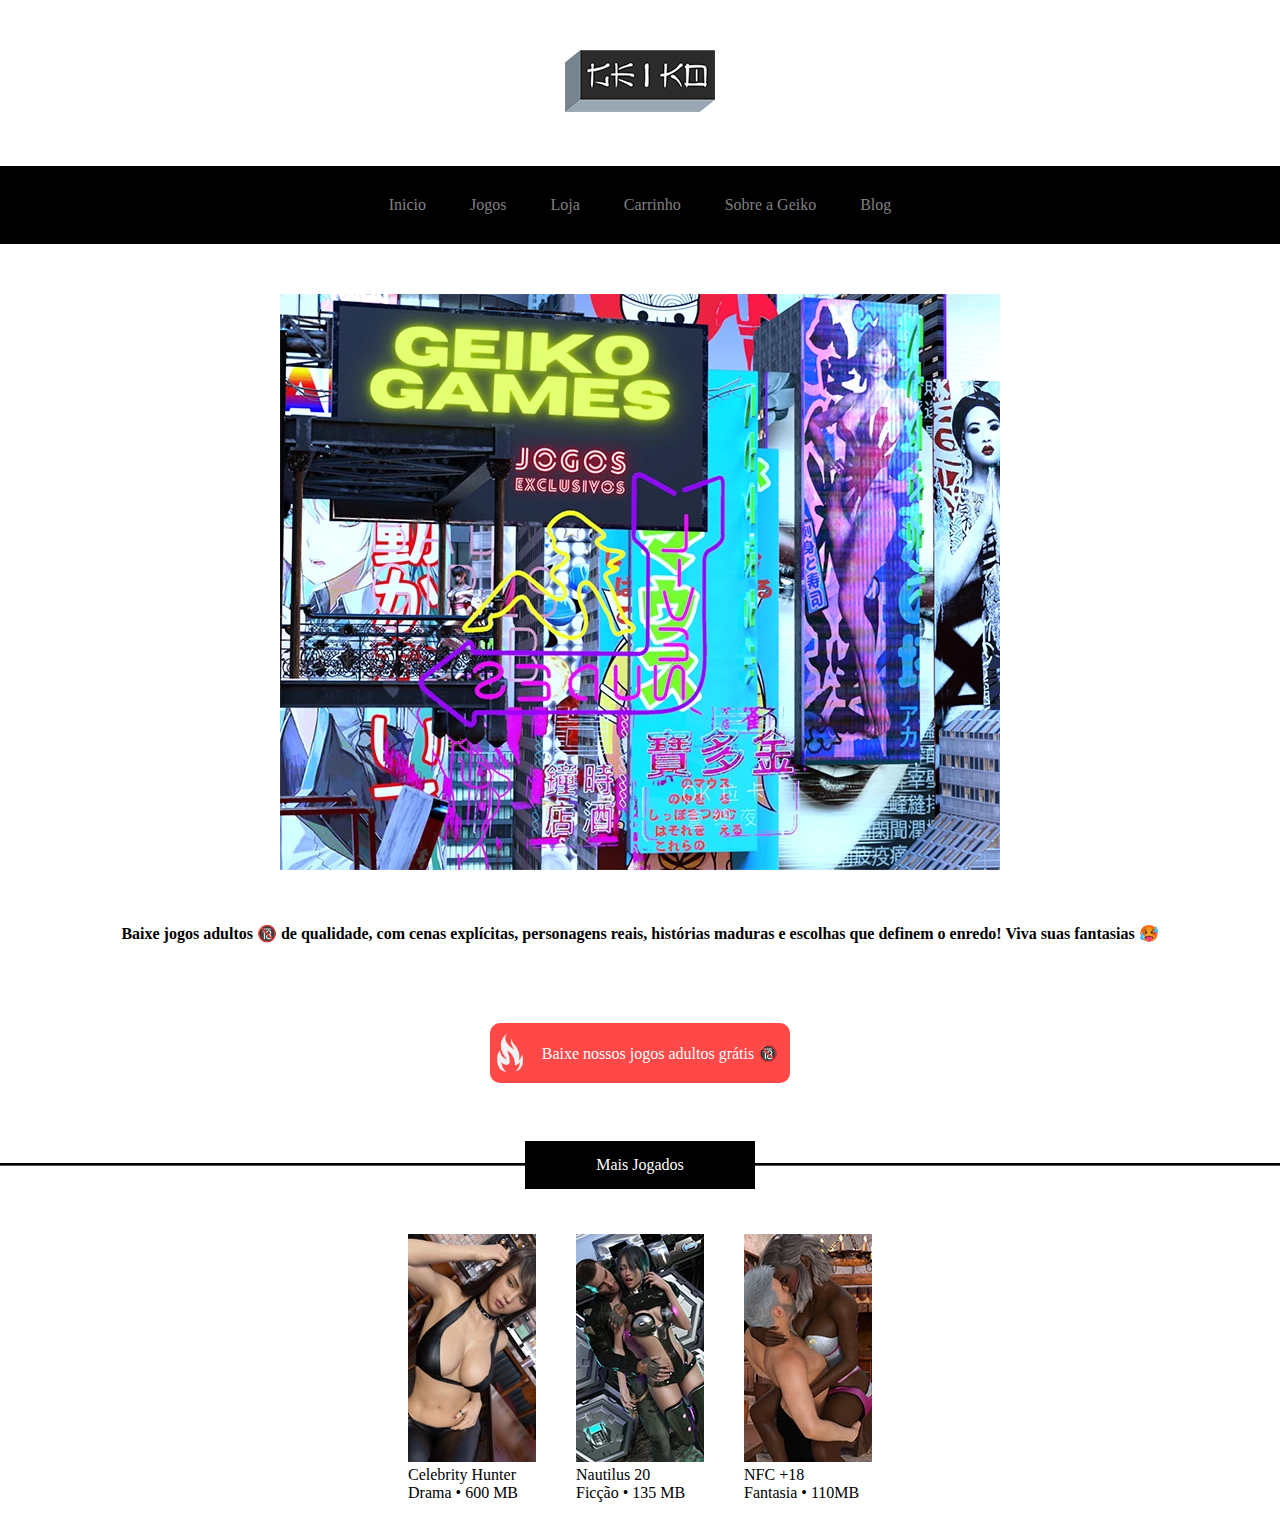
==== index.html @ ace40652 "Add files via upload" ====
<!DOCTYPE html>
<html lang="en">
<head>
    <meta charset="UTF-8">
    <meta name="viewport" content="width=device-width, initial-scale=1.0">
    <title>Document</title>
    <link rel="stylesheet" href="style.css">
</head>
<body>
    <header>
        <div class="logo">
        <img src="images/logo/logo_geiko_150.webp" alt="">
        </div>
        <div class="menu">
            <nav>
                <ul>
                    <li><a href="#">Inicio</a></li>
                    <li><a href="#">Jogos</a></li>
                    <li><a href="#">Loja</a></li>
                    <li><a href="#">Carrinho</a></li>
                    <li><a href="#">Sobre a Geiko</a></li>
                    <li><a href="#">Blog</a></li>
                </ul>
            </nav>
        </div>
        <div class="banner">
        <img src="images/banner/site_banner.webp" alt="">
        </div>
    </header>
    <main>
        <div class="subtitulo">
            <h4>
                Baixe jogos adultos 🔞 de qualidade, com cenas explícitas, personagens reais, histórias maduras e escolhas que definem o enredo! Viva suas fantasias 🥵
            </h4>
        </div>
        <div class="baixarjogos">
            <img src="images/icons/iconfogo.png" alt="">
            <p>
                Baixe nossos jogos adultos grátis 🔞
            </p>
        </div>
        <div class="maisjogados">
            <p>
                Mais Jogados
            </p>
        </div>
        <div class="flexitens">
            <div class="ch">
             <img src="images/maisjogosimages/celebrityhunter1.webp" alt="">
            <p>
                Celebrity Hunter
            </p>
            <p>
                Drama • 600 MB
            </p>
            </div>
            <div class="nt20">
            <img src="images/maisjogosimages/nautilus20.webp" alt="">
            <p>
                Nautilus 20
            </p>
            <p>
                Ficção • 135 MB
            </p>
        </div>
            <div class="nfc">
          <img src="images/maisjogosimages/novafantasiaclick.webp" alt="">
          <p>
            NFC +18
          </p>    
          <p>
            Fantasia • 110MB
          </p>
        </div>
        </div>
    </main>
    <footer></footer>
</body>
</html>
---- style.css ----
*{
    margin: 0px;
    padding: 0px;
    max-width: 100%;
}
.logo{
    margin: 50px;
    text-align: center;
}
.menu{
    background-color: black;
    padding: 30px;
    text-align: center;
}
.menu li{
    display: inline-block;
    margin: 0px 20px;
}
.menu a{
    color: gray;
    text-decoration: none;
}
.banner{
    text-align: center;
    margin: 50px;
}
.subtitulo{
    text-align: center;
}
.baixarjogos{
    background-color: rgba(255, 0, 0, 0.719);
    display: flex;
    width: 300px;
    padding: 10px 0px;
    border-radius: 10px;
    color: white;
    margin: 80px auto;
}
.baixarjogos p{
    margin: auto;
}
.baixarjogos img{
   width: 40px;
}
.maisjogados{
    text-align: center;
    border-style: groove;
    border-color: black;
    border-left: none;
    border-bottom: none;
    border-right: none;
}
.maisjogados p{
    margin: 0px auto;
    padding: 15px;
    position: relative;
    bottom: 25px;
    background-color: black;
    color: white;
    width: 200px;
}
.flexitens{
    display: flex;
    justify-content: center;
}
.ch,.nt20,.nfc{
    margin: 20px;
}
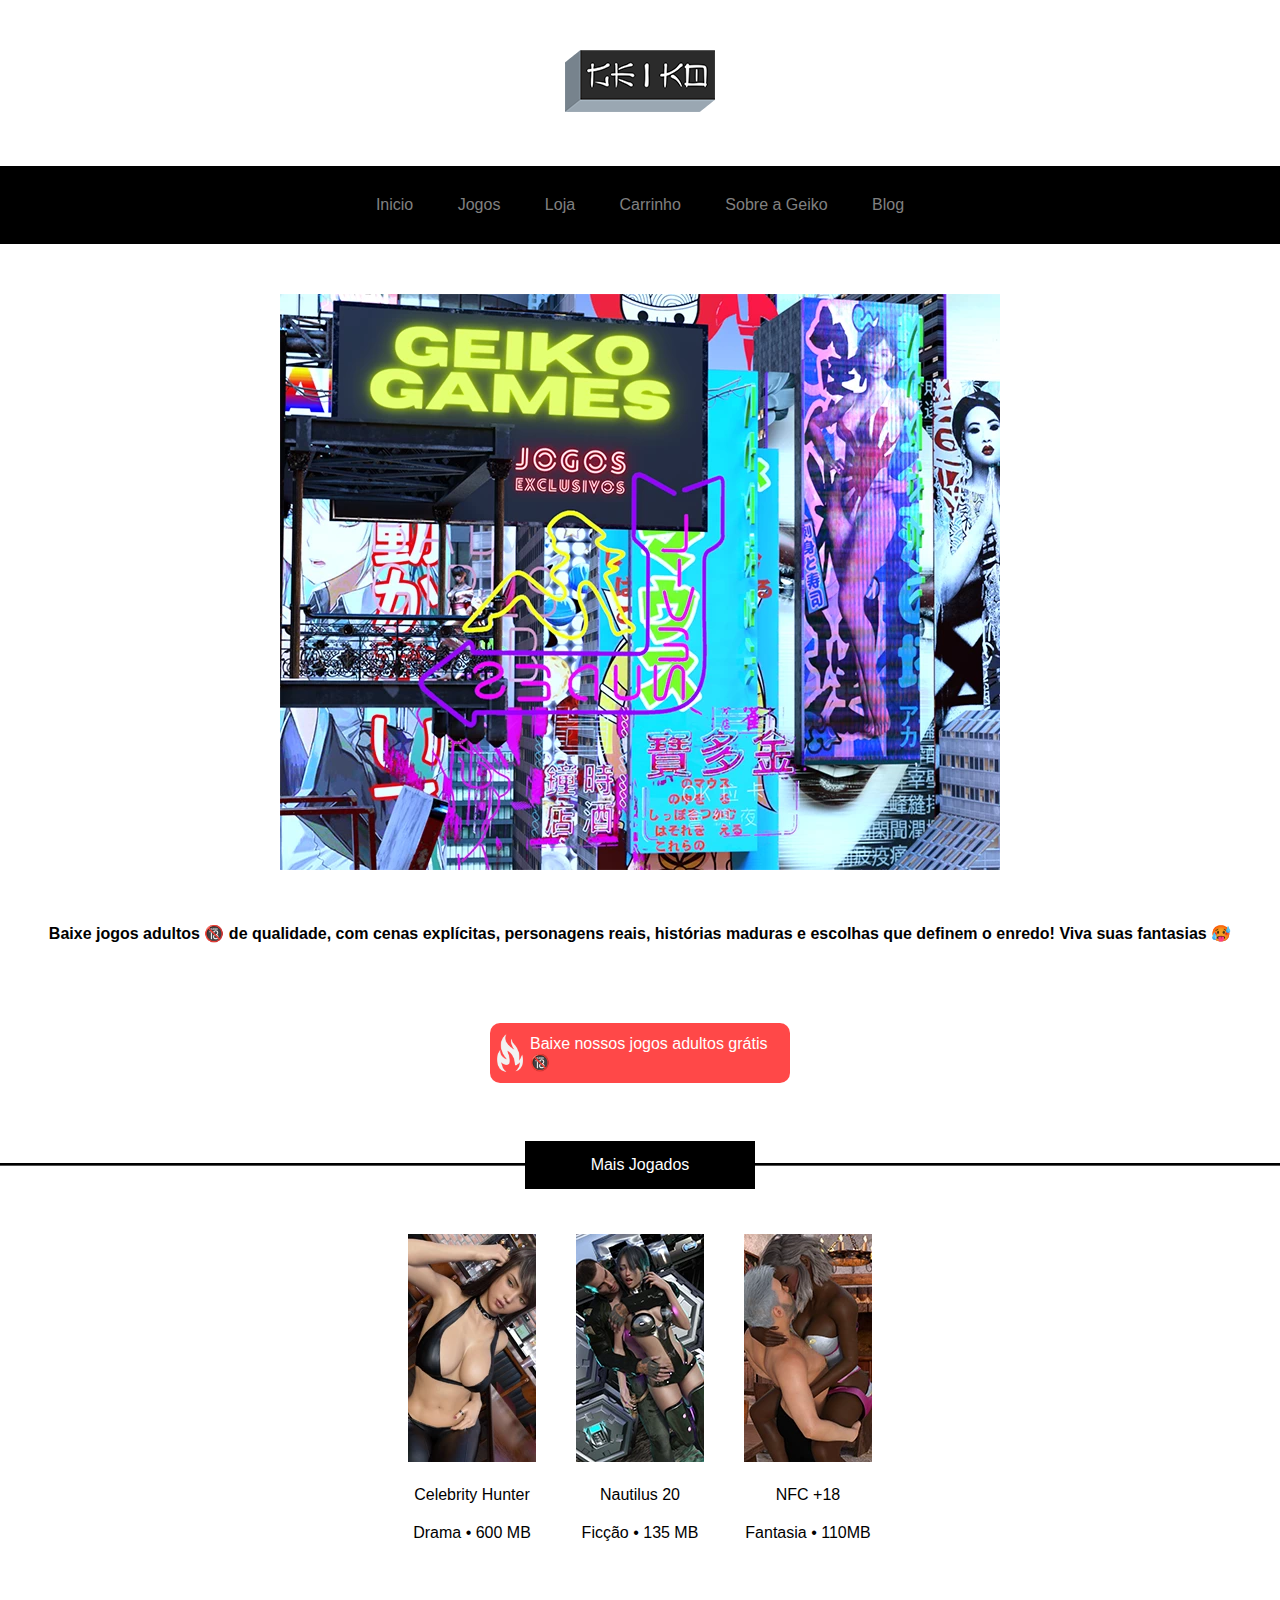
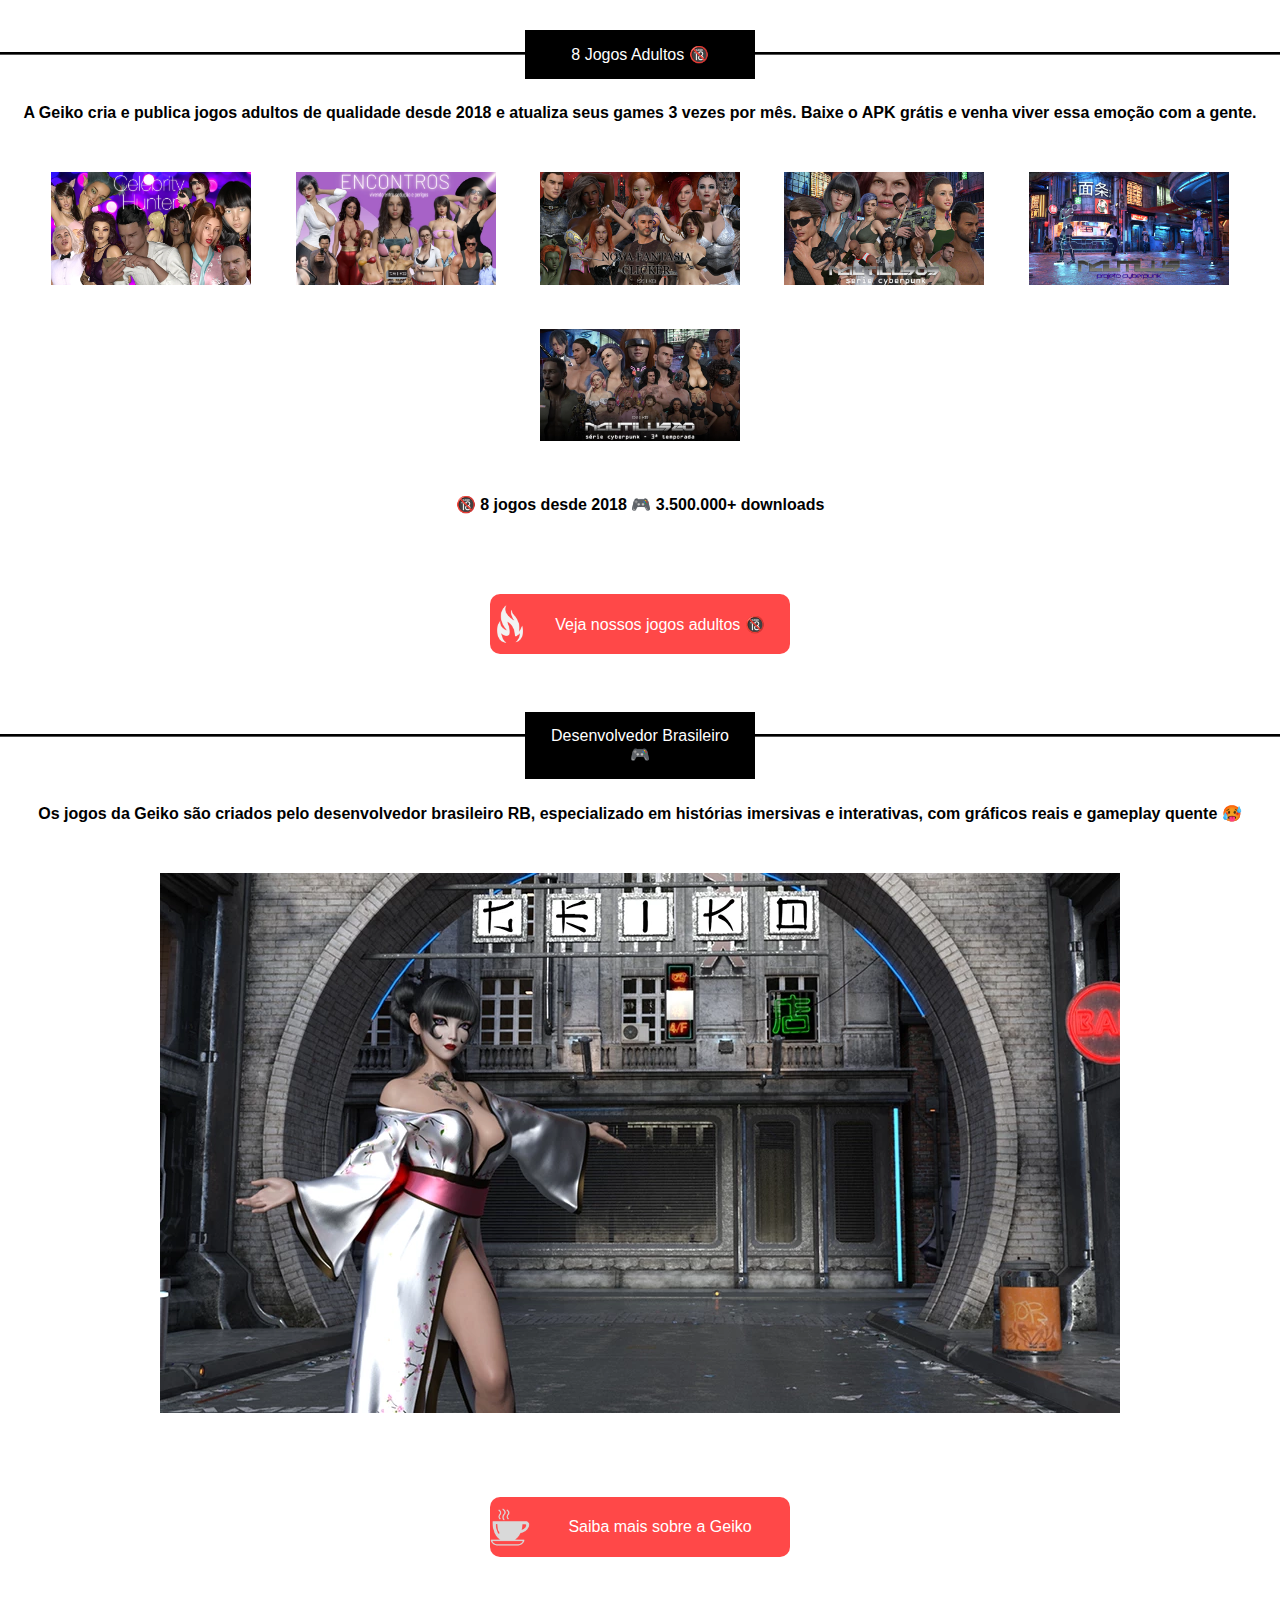
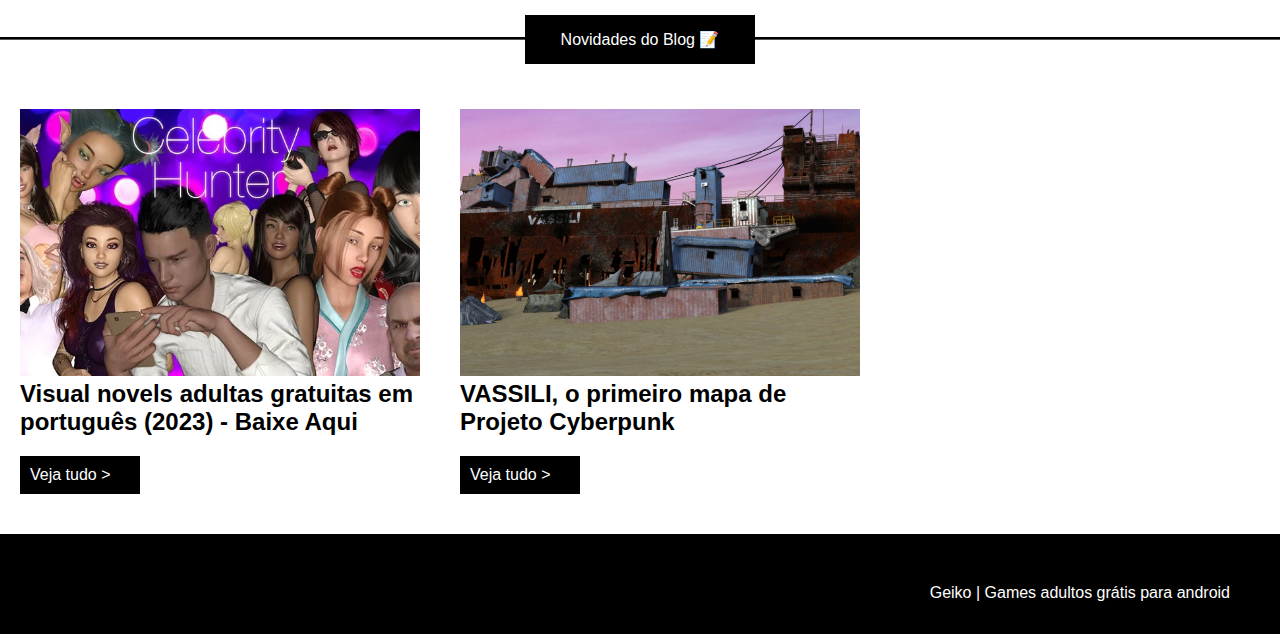
==== commit 27754b4c: "Add files via upload" ====
--- a/index.html
+++ b/index.html
@@ -5,11 +5,57 @@
     <meta name="viewport" content="width=device-width, initial-scale=1.0">
     <title>Document</title>
     <link rel="stylesheet" href="style.css">
+    <link rel="stylesheet" media="(max-width: 650px)" href="mobile.css">
+     <script src="acoes.js"></script>
 </head>
 <body>
     <header>
-        <div class="logo">
-        <img src="images/logo/logo_geiko_150.webp" alt="">
+        <div class="flexmenuoculto">
+            <div class="logo">
+                <img src="images/logo/logo_geiko_150.webp" alt="">
+                </div>
+                <div class="menuoculto">
+                    <img src="images/icons/iconmenu.png" alt="" onclick="ativarmenuoculto()">
+                </div>
+        </div>
+        <div class="menuocultor" id="s">
+            <button onclick="fecharmenumobile()">X</button>
+            <nav>
+                <ul>
+                    <li><a href="#">Inicio</a></li>
+                    <hr>
+                    <li><a href="">Jogos</a><span class="mais" onclick="ativarjogos()"><a href="#s">+</a></span></li>
+                    <div class="jogosmenuoculto">
+                        <ul>
+                            <li>
+                                <a href="">
+                                Celebrity Hunter
+                                </a>
+                            </li>
+                            <li><a href="">Encontros</a></li>
+                            <li><a href="">Musas</a></li>
+                            <li><a href="">Nautilus 05</a></li>
+                            <li><a href=""> Nautilus 10 (NPC)</a></li>
+                            <li><a href="">Nautilus 20</a></li>
+                            <li><a href="">Nova Fantasia Click</a></li>
+                        </ul>
+                    </div>
+                    <hr>
+                    <li><a href="#">Loja</a></li>
+                    <hr>
+                    <li><a href="#">Carrinho</a></li>
+                    <hr>
+                    <li><a href="#">Sobre a Geiko</a><span class="mais2" onclick="ativarsobre()"><a href="#s">+</a></span></li>
+                    <div class="sobregeiko">
+                        <ul>
+                          <li><a href="">Sobre a empresa</a></li>
+                          <li><a href="">Como os jogos são criados</a></li>
+                        </ul>
+                    </div>
+                    <hr>
+                    <li><a href="#">Blog</a></li>
+                </ul>
+            </nav>
         </div>
         <div class="menu">
             <nav>
@@ -23,9 +69,36 @@
                 </ul>
             </nav>
         </div>
+        <div class="dropdown">
+            <nav>
+                <ul>
+                    <li>
+                        <a href="">
+                        Celebrity Hunter
+                        </a>
+                    </li>
+                    <li><a href="">Encontros</a></li>
+                    <li><a href="">Musas</a></li>
+                    <li><a href="">Nautilus 05</a></li>
+                    <li><a href=""> Nautilus 10 (NPC)</a></li>
+                    <li><a href="">Nautilus 20</a></li>
+                    <li><a href="">Nova Fantasia Click</a></li>
+                </ul>
+            </nav>
+        </div>
+        <div class="dropdown2">
+            <nav>
+                <ul>
+                    <li><a href="">Sobre a empresa</a></li>
+                    <li><a href="">Como os jogos são criados</a></li>
+                  </ul>
+            </nav>
+        </div>
         <div class="banner">
-        <img src="images/banner/site_banner.webp" alt="">
-        </div>
+            <a href="">
+            <img src="images/banner/site_banner.webp" alt="">
+            </a>
+            </div>
     </header>
     <main>
         <div class="subtitulo">
@@ -33,12 +106,14 @@
                 Baixe jogos adultos 🔞 de qualidade, com cenas explícitas, personagens reais, histórias maduras e escolhas que definem o enredo! Viva suas fantasias 🥵
             </h4>
         </div>
-        <div class="baixarjogos">
-            <img src="images/icons/iconfogo.png" alt="">
-            <p>
-                Baixe nossos jogos adultos grátis 🔞
-            </p>
-        </div>
+        <a href="" class="botaoir">
+            <div class="baixarjogos">
+                <img src="images/icons/iconfogo.png" alt="">
+                <p>
+                    Baixe nossos jogos adultos grátis 🔞
+                </p>
+            </div>
+        </a>
         <div class="maisjogados">
             <p>
                 Mais Jogados
@@ -73,7 +148,91 @@
           </p>
         </div>
         </div>
+        <div class="maisjogados">
+            <p>
+                8 Jogos Adultos 🔞
+            </p>
+        </div>
+        <div class="informacoes">
+            <h4>
+                A Geiko cria e publica jogos adultos de qualidade desde 2018 e atualiza seus games 3 vezes por mês. Baixe o APK grátis e venha viver essa emoção com a gente.
+            </h4>
+        </div>
+        <div class="oijogos">
+            <img src="images/oitojogos/ch.webp" alt="">
+            <img src="images/oitojogos/en.webp" alt="">
+            <img src="images/oitojogos/nfc.jpg" alt="">
+            <img src="images/oitojogos/nt05.jpg" alt="">
+            <img src="images/oitojogos/nt10.jpg" alt="">
+            <img src="images/oitojogos/nt20.webp" alt="">
+        </div>
+        <div class="atualizados">
+            <h4>
+                🔞 8 jogos desde 2018 🎮 3.500.000+ downloads
+            </h4>
+        </div>
+        <a href="" class="botaoir">
+            <div class="baixarjogos">
+                <img src="images/icons/iconfogo.png" alt="">
+                <p>
+                    Veja nossos jogos adultos 🔞
+                </p>
+            </div>
+        </a>
+        <div class="maisjogados">
+            <p>
+                Desenvolvedor Brasileiro 🎮
+            </p>
+        </div>
+        <div class="dv">
+            <h4>
+                Os jogos da Geiko são criados pelo desenvolvedor brasileiro RB, especializado em histórias imersivas e interativas, com gráficos reais e gameplay quente 🥵
+            </h4>
+        </div>
+        <div class="banner2">
+            <img src="images/banner2/geiko_banner2_960.webp" alt="">
+        </div>
+        <a href="" class="botaoir">
+            <div class="baixarjogos">
+                <img src="images/icons/iconcafe.png" alt="">
+                <p>
+                    Saiba mais sobre a Geiko
+                </p>
+            </div>
+        </a>
+        
+        <div class="maisjogados">
+            <p>
+                Novidades do Blog 📝
+            </p>
+        </div>
+        <div class="flexblog">
+            <div class="celeblog">
+               <img src="images/blog/site_ch_720-607x405.webp" alt="">
+             <h2>
+                Visual novels adultas gratuitas em português (2023) - Baixe Aqui
+             </h2>
+             <p>
+                Veja tudo >
+             </p>
+            </div>
+            <div class="na10">
+             <img src="images/blog/nt10.jpg" alt="">
+             <h2>
+                VASSILI, o primeiro mapa de Projeto Cyberpunk
+             </h2>
+             <p>
+                Veja tudo >
+             </p>
+            </div>
+        </div>
     </main>
-    <footer></footer>
+    <footer>
+        <div class="rodape">
+            <p>
+                Geiko | Games adultos grátis para android
+            </p>
+        </div>
+    </footer>
 </body>
 </html>--- a/style.css
+++ b/style.css
@@ -2,10 +2,47 @@
     margin: 0px;
     padding: 0px;
     max-width: 100%;
+    font-family: 'Gill Sans', 'Gill Sans MT', Calibri, 'Trebuchet MS', sans-serif;
 }
 .logo{
     margin: 50px;
-    text-align: center;
+}
+.flexmenuoculto{
+    display: flex;
+    align-items: center;
+    justify-content: center;
+}
+.menuocultor{
+    position: absolute;
+    right: 0;
+    background-color: rgb(37, 20, 20);
+    padding: 80px;
+    height: 200vh;
+    z-index: 1;
+    display: none;
+}
+.menuocultor ul{
+   list-style: none;
+}
+.menuocultor li{
+    margin: 10px 0px 10px 0px;
+    position: relative;
+    right: 50px;
+}
+hr{
+    position: relative;
+    right: 50px;
+    margin: 20px 0px;
+}
+.mais{
+    position: relative;
+    left: 200px;
+    font-size: 30px;
+}
+.mais2{
+    position: relative;
+    left: 140px;
+    font-size: 30px;
 }
 .menu{
     background-color: black;
@@ -20,12 +57,64 @@
     color: gray;
     text-decoration: none;
 }
+.dropdown{
+    display: none;
+    background-color: black;
+    text-align: center;
+    padding: 20px 0px;
+    margin: 20px 0px;
+}
+.dropdown ul{
+  list-style: none;
+}
+.dropdown li{
+    display: inline-block;
+    margin: 20px;
+    background-color: white;
+    border-radius: 20px;
+    padding: 10px;
+}
+.dropdown a{
+    text-decoration: none;
+    color: red;
+}
+.dropdown2{
+    display: none;
+    background-color: black;
+    text-align: center;
+    margin: 20px 0px;
+}
+.dropdown2 ul{
+  list-style: none;
+}
+.dropdown2 li{
+    display: inline-block;
+    margin: 20px;
+    background-color: white;
+    border-radius: 20px;
+    padding: 10px;
+}
+.dropdown2 a{
+    text-decoration: none;
+    color: red;
+}
 .banner{
     text-align: center;
     margin: 50px;
 }
+.menuoculto{
+    display: none;
+}
+.menuoculto img{
+    width: 40px;
+}
 .subtitulo{
     text-align: center;
+    margin: 0px 40px;
+}
+.botaoir{
+    color: white;
+    text-decoration: none;
 }
 .baixarjogos{
     background-color: rgba(255, 0, 0, 0.719);
@@ -62,7 +151,75 @@
 .flexitens{
     display: flex;
     justify-content: center;
+    margin-bottom: 70px;
 }
 .ch,.nt20,.nfc{
     margin: 20px;
+}
+.ch p{
+    text-align: center;
+    margin: 20px 0px;
+}
+.nt20 p{
+    text-align: center;
+    margin: 20px 0px;
+}
+.nfc p{
+    text-align: center;
+    margin: 20px 0px;
+}
+.informacoes{
+    text-align: center;
+}
+.oijogos{
+    text-align: center;
+    margin: 30px 0px;
+}
+.oijogos img{
+    width: 200px;
+    margin: 20px;
+}
+.atualizados{
+    text-align: center;
+}
+.dv{
+    text-align: center;
+}
+.banner2{
+    margin: 50px;
+    text-align: center;
+}
+.flexblog{
+    display: flex;
+}
+.celeblog{
+    width: 400px;
+    margin: 20px;
+}
+.celeblog p{
+    margin: 20px 0px;
+    padding: 10px;
+    background-color: black;
+    color: white;
+    width: 100px;
+}
+.na10{
+    margin: 20px;
+    width: 400px;
+}
+.na10 p{
+    margin: 20px 0px;
+    padding: 10px;
+    background-color: black;
+    color: white;
+    width: 100px;
+}
+.rodape{
+    background-color: black;
+    color: white;
+    padding: 50px 0px;
+}
+.rodape p{
+    position: absolute;
+    right: 50px;
 }--- a/mobile.css
+++ b/mobile.css
@@ -0,0 +1,280 @@
+*{
+    margin: 0px;
+    padding: 0px;
+    max-width: 100%;
+    font-family: 'Gill Sans', 'Gill Sans MT', Calibri, 'Trebuchet MS', sans-serif;
+}
+.logo{
+    margin: 50px;
+}
+.flexmenuoculto{
+    display: flex;
+    align-items: center;
+    justify-content: center;
+    background-color: black;
+}
+.menuocultor{
+    display: none;
+    position: absolute;
+    right: 0;
+    top: 0;
+    background-image: url(images/animations/fundovermelhoanimado.gif);
+    background-size: cover;
+    background-repeat: no-repeat;
+    background-attachment: fixed;
+    border-radius: 10px 0px 0px 10px;
+    padding: 80px;
+    height: 200vh;
+    z-index: 1;
+}
+.menuocultor button{
+    background-color: black;
+    padding: 10px;
+    font-size: 15px;
+    color: white;
+    position: absolute;
+    transition: 0.5s;
+    top: 20px;
+    right: 30px;
+}
+.menuocultor button:hover{
+    background-color: rgba(0, 0, 0, 0.603);
+    color: rgba(255, 255, 255, 0.555);
+}
+.menuocultor a{
+    color: white;
+    text-decoration: none;
+    transition: 0.5s;
+}
+.menuocultor a:hover{
+    color: rgba(255, 255, 255, 0.493);
+}
+.menuocultor ul{
+   list-style: none;
+}
+.menuocultor li{
+    margin: 10px 0px 10px 0px;
+    position: relative;
+    right: 50px;
+}
+hr{
+    position: relative;
+    right: 50px;
+    margin: 20px 0px;
+}
+.mais{
+    position: relative;
+    left: 150px;
+    font-size: 30px;
+}
+.mais2{
+    position: relative;
+    left: 95px;
+    font-size: 30px;
+}
+.jogosmenuoculto{
+    position: relative;
+    left: 20px;
+    display: none;
+}
+.jogosmenuoculto a{
+    color: red;
+    text-decoration: none;
+}
+.jogosmenuoculto li{
+    margin: 25px 0px;
+}
+.sobregeiko{
+    position: relative;
+    left: 20px;
+    display: none;
+}
+.sobregeiko a{
+    color: red;
+    text-decoration: none;
+}
+.sobregeiko li{
+    margin: 25px 0px;
+}
+.menu{
+    background-color: black;
+    padding: 30px;
+    text-align: center;
+    display: none;
+}
+.menu li{
+    display: inline-block;
+    margin: 0px 20px;
+}
+.menu a{
+    color: gray;
+    text-decoration: none;
+}
+.dropdown{
+    display: none;
+    background-color: black;
+    text-align: center;
+    padding: 20px 0px;
+    margin: 20px 0px;
+}
+.dropdown ul{
+  list-style: none;
+}
+.dropdown li{
+    display: inline-block;
+    margin: 20px;
+    background-color: white;
+    border-radius: 20px;
+    padding: 10px;
+}
+.dropdown a{
+    text-decoration: none;
+    color: red;
+}
+.dropdown2{
+    display: none;
+    background-color: black;
+    text-align: center;
+    margin: 20px 0px;
+}
+.dropdown2 ul{
+  list-style: none;
+}
+.dropdown2 li{
+    display: inline-block;
+    margin: 20px;
+    background-color: white;
+    border-radius: 20px;
+    padding: 10px;
+}
+.dropdown2 a{
+    text-decoration: none;
+    color: red;
+}
+.banner{
+    text-align: center;
+    margin: 50px;
+}
+.menuoculto{
+    display: block;
+    position: absolute;
+    right: 50px;
+}
+.menuoculto img{
+    width: 40px;
+}
+.subtitulo{
+    text-align: center;
+    margin: 0px 40px;
+}
+.botaoir{
+    color: white;
+    text-decoration: none;
+}
+.baixarjogos{
+    background-color: rgba(255, 0, 0, 0.719);
+    display: flex;
+    width: 300px;
+    padding: 10px 0px;
+    border-radius: 10px;
+    color: white;
+    margin: 80px auto;
+}
+.baixarjogos p{
+    margin: auto;
+}
+.baixarjogos img{
+   width: 40px;
+}
+.maisjogados{
+    text-align: center;
+    border-style: groove;
+    border-color: black;
+    border-left: none;
+    border-bottom: none;
+    border-right: none;
+}
+.maisjogados p{
+    margin: 0px auto;
+    padding: 15px;
+    position: relative;
+    bottom: 25px;
+    background-color: black;
+    color: white;
+    width: 200px;
+}
+.flexitens{
+    display: flex;
+    justify-content: center;
+    margin-bottom: 70px;
+}
+.ch,.nt20,.nfc{
+    margin: 20px;
+}
+.ch p{
+    text-align: center;
+    margin: 20px 0px;
+}
+.nt20 p{
+    text-align: center;
+    margin: 20px 0px;
+}
+.nfc p{
+    text-align: center;
+    margin: 20px 0px;
+}
+.informacoes{
+    text-align: center;
+}
+.oijogos{
+    text-align: center;
+    margin: 30px 0px;
+}
+.oijogos img{
+    width: 200px;
+    margin: 20px;
+}
+.atualizados{
+    text-align: center;
+}
+.dv{
+    text-align: center;
+}
+.banner2{
+    margin: 50px;
+    text-align: center;
+}
+.flexblog{
+    display: flex;
+}
+.celeblog{
+    width: 400px;
+    margin: 20px;
+}
+.celeblog p{
+    margin: 20px 0px;
+    padding: 10px;
+    background-color: black;
+    color: white;
+    width: 100px;
+}
+.na10{
+    margin: 20px;
+    width: 400px;
+}
+.na10 p{
+    margin: 20px 0px;
+    padding: 10px;
+    background-color: black;
+    color: white;
+    width: 100px;
+}
+.rodape{
+    background-color: black;
+    color: white;
+    padding: 50px 0px;
+}
+.rodape p{
+    position: absolute;
+    right: 50px;
+}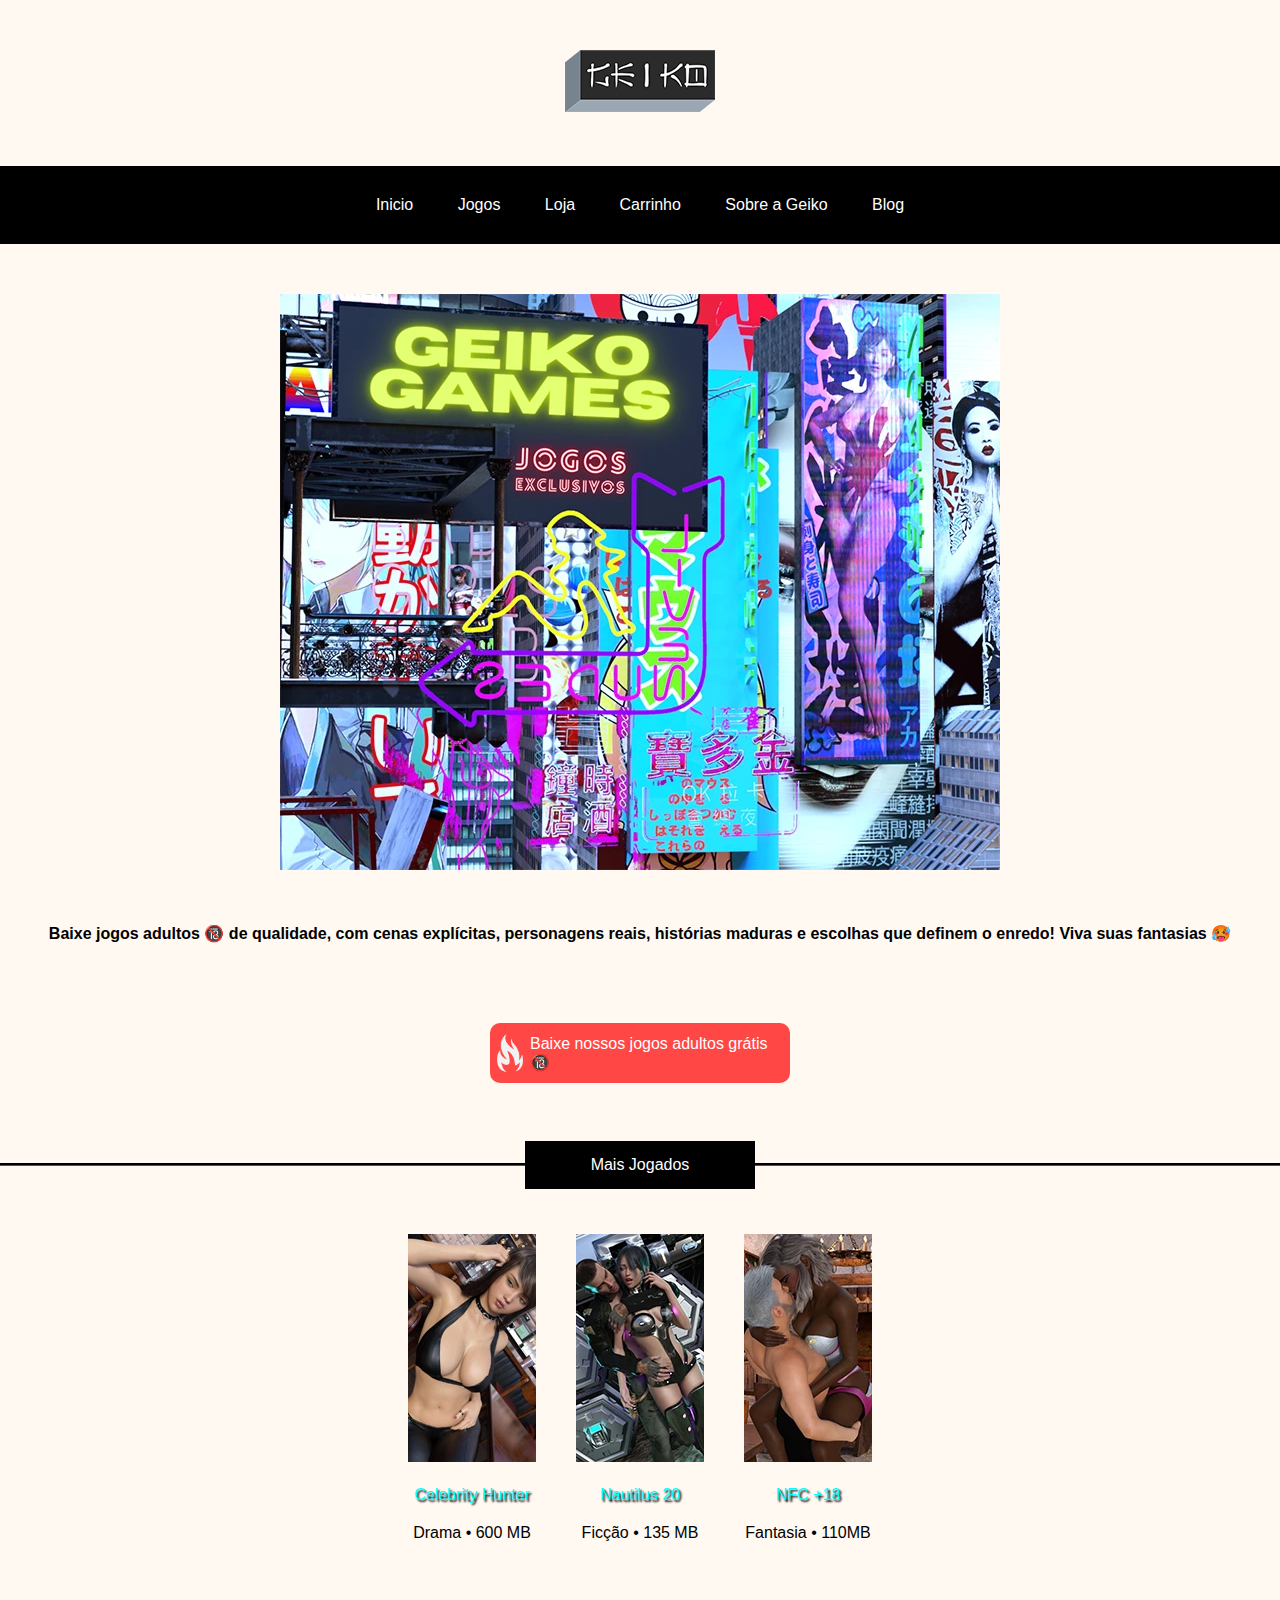
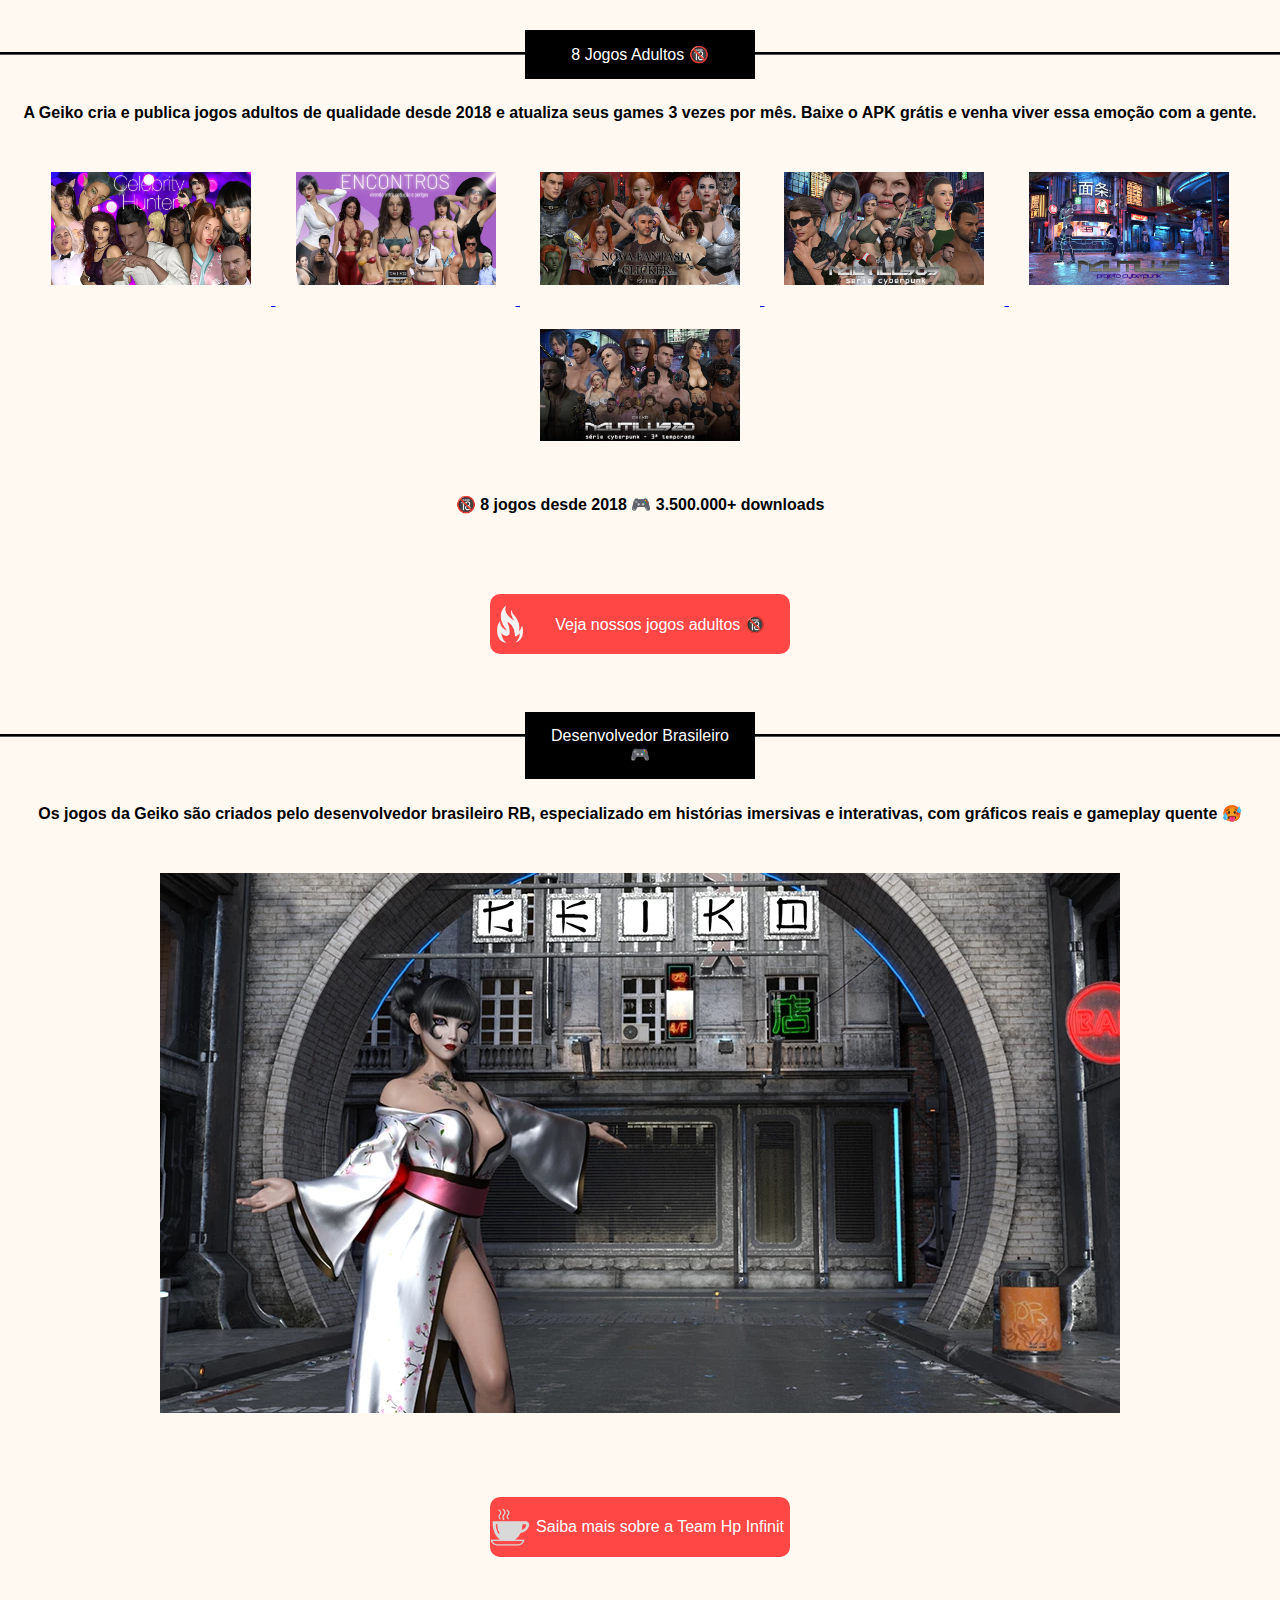
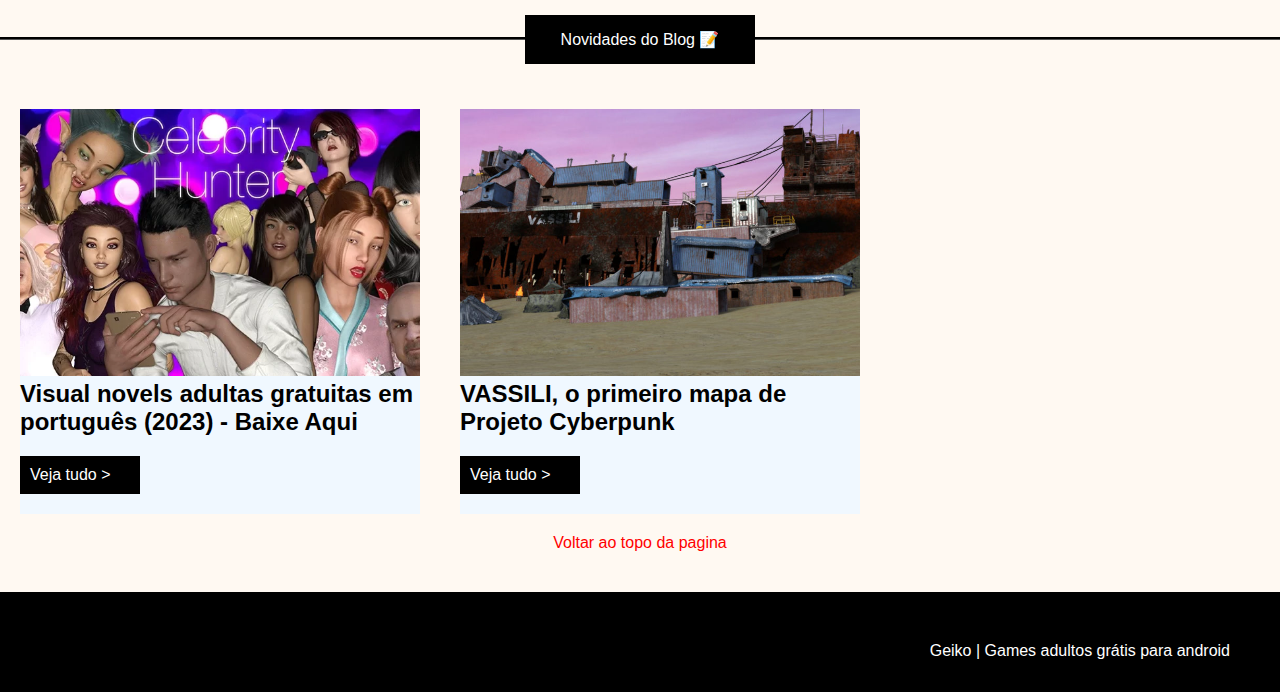
==== commit a0fca360: "atualizacao" ====
--- a/index.html
+++ b/index.html
@@ -1,9 +1,9 @@
 <!DOCTYPE html>
-<html lang="en">
+<html lang="pt-br">
 <head>
     <meta charset="UTF-8">
     <meta name="viewport" content="width=device-width, initial-scale=1.0">
-    <title>Document</title>
+    <title>Geiko Games - Jogos adultos grátis para android e PC</title>
     <link rel="stylesheet" href="style.css">
     <link rel="stylesheet" media="(max-width: 650px)" href="mobile.css">
      <script src="acoes.js"></script>
@@ -12,10 +12,10 @@
     <header>
         <div class="flexmenuoculto">
             <div class="logo">
-                <img src="images/logo/logo_geiko_150.webp" alt="">
+                <img src="images/logo/logo_geiko_150.webp" alt="Logotipo" id="q">
                 </div>
                 <div class="menuoculto">
-                    <img src="images/icons/iconmenu.png" alt="" onclick="ativarmenuoculto()">
+                    <img src="images/icons/iconmenu.png" alt="Icon menu" onclick="ativarmenuoculto()">
                 </div>
         </div>
         <div class="menuocultor" id="s">
@@ -24,20 +24,20 @@
                 <ul>
                     <li><a href="#">Inicio</a></li>
                     <hr>
-                    <li><a href="">Jogos</a><span class="mais" onclick="ativarjogos()"><a href="#s">+</a></span></li>
+                    <li><a href="jogos/jogos.html" Ir para jogos>Jogos</a><span class="mais" onclick="ativarjogos()"><a href="#s">+</a></span></li>
                     <div class="jogosmenuoculto">
                         <ul>
                             <li>
-                                <a href="">
+                                <a href="jogos/celebrityhunter.html" title="Celebrity Hunter">
                                 Celebrity Hunter
                                 </a>
                             </li>
-                            <li><a href="">Encontros</a></li>
-                            <li><a href="">Musas</a></li>
-                            <li><a href="">Nautilus 05</a></li>
-                            <li><a href=""> Nautilus 10 (NPC)</a></li>
-                            <li><a href="">Nautilus 20</a></li>
-                            <li><a href="">Nova Fantasia Click</a></li>
+                            <li><a href="jogos/encontros.html" title="Encontros">Encontros</a></li>
+                            <li><a href="jogos/musas.html" title="Nautilus 05">Musas</a></li>
+                            <li><a href="jogos/nautilus05.html" title="Nautilus 05">Nautilus 05</a></li>
+                            <li><a href="jogos/nautilus10.html" title="Nautilus 10"> Nautilus 10 (NPC)</a></li>
+                            <li><a href="jogos/nautilus20.html" title="Nautilus 20">Nautilus 20</a></li>
+                            <li><a href="jogos/novafantasiaclick.html" title="Nova Fantasia Click">Nova Fantasia Click</a></li>
                         </ul>
                     </div>
                     <hr>
@@ -53,7 +53,7 @@
                         </ul>
                     </div>
                     <hr>
-                    <li><a href="#">Blog</a></li>
+                    <li><a href="#blogancora" onclick="fecharmenuporblog()">Blog</a></li>
                 </ul>
             </nav>
         </div>
@@ -61,11 +61,11 @@
             <nav>
                 <ul>
                     <li><a href="#">Inicio</a></li>
-                    <li><a href="#">Jogos</a></li>
+                    <li><a href="#" onclick="dropjogosativar()">Jogos</a></li>
                     <li><a href="#">Loja</a></li>
                     <li><a href="#">Carrinho</a></li>
-                    <li><a href="#">Sobre a Geiko</a></li>
-                    <li><a href="#">Blog</a></li>
+                    <li><a href="#" onclick="dropjsobreativar()">Sobre a Geiko</a></li>
+                    <li><a href="#blogancora">Blog</a></li>
                 </ul>
             </nav>
         </div>
@@ -73,30 +73,30 @@
             <nav>
                 <ul>
                     <li>
-                        <a href="">
+                        <a href="jogos/celebrityhunter.html" title="Celebrity Hunter">
                         Celebrity Hunter
                         </a>
                     </li>
-                    <li><a href="">Encontros</a></li>
-                    <li><a href="">Musas</a></li>
-                    <li><a href="">Nautilus 05</a></li>
-                    <li><a href=""> Nautilus 10 (NPC)</a></li>
-                    <li><a href="">Nautilus 20</a></li>
-                    <li><a href="">Nova Fantasia Click</a></li>
+                    <li><a href="jogos/encontros.html" title="Encontros">Encontros</a></li>
+                    <li><a href="jogos/musas.html" title="Musas">Musas</a></li>
+                    <li><a href="jogos/nautilus05.html" title="Nautilus 05">Nautilus 05</a></li>
+                    <li><a href="jogos/nautilus10.html" title="Nautilus 10"> Nautilus 10 (NPC)</a></li>
+                    <li><a href="jogos/nautilus20.html" title="Nautilus 20">Nautilus 20</a></li>
+                    <li><a href="jogos/novafantasiaclick.html" title="Nova Fantasia Click">Nova Fantasia Click</a></li>
                 </ul>
             </nav>
         </div>
         <div class="dropdown2">
             <nav>
                 <ul>
-                    <li><a href="">Sobre a empresa</a></li>
-                    <li><a href="">Como os jogos são criados</a></li>
+                    <li><a href="#">Sobre a empresa</a></li>
+                    <li><a href="#">Como os jogos são criados</a></li>
                   </ul>
             </nav>
         </div>
         <div class="banner">
-            <a href="">
-            <img src="images/banner/site_banner.webp" alt="">
+            <a href="jogos/jogos.html" title="Ir para jogos">
+            <img src="images/banner/site_banner.webp" alt="Banner do site">
             </a>
             </div>
     </header>
@@ -106,9 +106,9 @@
                 Baixe jogos adultos 🔞 de qualidade, com cenas explícitas, personagens reais, histórias maduras e escolhas que definem o enredo! Viva suas fantasias 🥵
             </h4>
         </div>
-        <a href="" class="botaoir">
+        <a href="jogos/jogos.html" title="Ir para jogos" class="botaoir">
             <div class="baixarjogos">
-                <img src="images/icons/iconfogo.png" alt="">
+                <img src="images/icons/iconfogo.png" alt="Icon fogo">
                 <p>
                     Baixe nossos jogos adultos grátis 🔞
                 </p>
@@ -121,27 +121,27 @@
         </div>
         <div class="flexitens">
             <div class="ch">
-             <img src="images/maisjogosimages/celebrityhunter1.webp" alt="">
-            <p>
-                Celebrity Hunter
+             <img src="images/maisjogosimages/celebrityhunter1.webp" alt="CelebrityHunter">
+            <p>
+                <a href="jogos/celebrityhunter.html" title="Celebrity Hunter">Celebrity Hunter</a>
             </p>
             <p>
                 Drama • 600 MB
             </p>
             </div>
             <div class="nt20">
-            <img src="images/maisjogosimages/nautilus20.webp" alt="">
-            <p>
-                Nautilus 20
+            <img src="images/maisjogosimages/nautilus20.webp"alt="Nautilus20">
+            <p>
+                <a href="jogos/nautilus20.html" title="Nautilus 20">Nautilus 20</a>
             </p>
             <p>
                 Ficção • 135 MB
             </p>
         </div>
             <div class="nfc">
-          <img src="images/maisjogosimages/novafantasiaclick.webp" alt="">
+          <img src="images/maisjogosimages/novafantasiaclick.webp" alt="Nova NovaFantasiaClick">
           <p>
-            NFC +18
+            <a href="jogos/novafantasiaclick.html" title="Nova Fantasia Click">NFC +18</a>
           </p>    
           <p>
             Fantasia • 110MB
@@ -159,21 +159,33 @@
             </h4>
         </div>
         <div class="oijogos">
-            <img src="images/oitojogos/ch.webp" alt="">
-            <img src="images/oitojogos/en.webp" alt="">
-            <img src="images/oitojogos/nfc.jpg" alt="">
-            <img src="images/oitojogos/nt05.jpg" alt="">
-            <img src="images/oitojogos/nt10.jpg" alt="">
-            <img src="images/oitojogos/nt20.webp" alt="">
+            <a href="jogos/celebrityhunter.html">
+            <img src="images/oitojogos/ch.webp" title="Celebrity Hunter" alt="CelebrityHunter">
+            </a>
+            <a href="jogos/encontros.html">
+            <img src="images/oitojogos/en.webp" title="Encontros" alt="Encontros">
+            </a>
+            <a href="jogos/novafantasiaclick.html">
+            <img src="images/oitojogos/nfc.jpg" title="Nova Fantasia Click" alt="NovaFantasiaClick">
+            </a>
+            <a href="jogos/nautilus05.html">
+            <img src="images/oitojogos/nt05.jpg" title="Nautilus 05" alt="Nautilus05">
+            </a>
+            <a href="jogos/nautilus10.html">
+            <img src="images/oitojogos/nt10.jpg" title="Nautilus 10" alt="Nautilus10">
+            </a>
+            <a href="jogos/nautilus20.html" title="Nautilus 20">
+            <img src="images/oitojogos/nt20.webp" alt="Nautilus20">
+            </a>
         </div>
         <div class="atualizados">
             <h4>
                 🔞 8 jogos desde 2018 🎮 3.500.000+ downloads
             </h4>
         </div>
-        <a href="" class="botaoir">
+        <a href="jogos/jogos.html" title="Ir para jogos" class="botaoir">
             <div class="baixarjogos">
-                <img src="images/icons/iconfogo.png" alt="">
+                <img src="images/icons/iconfogo.png" alt="Iconi de fogo">
                 <p>
                     Veja nossos jogos adultos 🔞
                 </p>
@@ -192,11 +204,11 @@
         <div class="banner2">
             <img src="images/banner2/geiko_banner2_960.webp" alt="">
         </div>
-        <a href="" class="botaoir">
+        <a href="#" class="botaoir">
             <div class="baixarjogos">
-                <img src="images/icons/iconcafe.png" alt="">
+                <img src="images/icons/iconcafe.png" alt="Saiba mais">
                 <p>
-                    Saiba mais sobre a Geiko
+                    Saiba mais sobre a Team Hp Infinit
                 </p>
             </div>
         </a>
@@ -206,25 +218,28 @@
                 Novidades do Blog 📝
             </p>
         </div>
-        <div class="flexblog">
+        <div class="flexblog" id="blogancora">
             <div class="celeblog">
-               <img src="images/blog/site_ch_720-607x405.webp" alt="">
+               <img src="images/blog/site_ch_720-607x405.webp" alt="Blog Celebrity Hunter">
              <h2>
                 Visual novels adultas gratuitas em português (2023) - Baixe Aqui
              </h2>
              <p>
-                Veja tudo >
+                <a href="#">Veja tudo ></a>
              </p>
             </div>
             <div class="na10">
-             <img src="images/blog/nt10.jpg" alt="">
+             <img src="images/blog/nt10.jpg" alt="Blog nautilus 10">
              <h2>
                 VASSILI, o primeiro mapa de Projeto Cyberpunk
              </h2>
              <p>
-                Veja tudo >
+                <a href="#">Veja tudo ></a>
              </p>
             </div>
+        </div>
+        <div class="voltartop">
+            <a href="#q">Voltar ao topo da pagina</a>
         </div>
     </main>
     <footer>
--- a/style.css
+++ b/style.css
@@ -3,6 +3,9 @@
     padding: 0px;
     max-width: 100%;
     font-family: 'Gill Sans', 'Gill Sans MT', Calibri, 'Trebuchet MS', sans-serif;
+}
+body{
+    background-color: rgba(255, 228, 196, 0.226);
 }
 .logo{
     margin: 50px;
@@ -54,8 +57,13 @@
     margin: 0px 20px;
 }
 .menu a{
-    color: gray;
-    text-decoration: none;
+    color: white;
+    text-decoration: none;
+    transition: 0.5s;
+}
+.menu a:hover{
+    color: rgba(235, 222, 222, 0.479);
+    text-decoration: underline;
 }
 .dropdown{
     display: none;
@@ -73,6 +81,10 @@
     background-color: white;
     border-radius: 20px;
     padding: 10px;
+    transition: 0.5s;
+}
+.dropdown li:hover{
+    background-color: rgba(255, 255, 255, 0.781);
 }
 .dropdown a{
     text-decoration: none;
@@ -93,6 +105,10 @@
     background-color: white;
     border-radius: 20px;
     padding: 10px;
+    transition: 0.5s;
+}
+.dropdown2 li:hover{
+    background-color: rgba(255, 255, 255, 0.781);
 }
 .dropdown2 a{
     text-decoration: none;
@@ -107,6 +123,15 @@
 }
 .menuoculto img{
     width: 40px;
+}
+.ancora{
+    position: sticky;
+    top: 0;
+}
+.ancora img{
+    width: 80px;
+    position: absolute;
+    right: 50px;
 }
 .subtitulo{
     text-align: center;
@@ -124,6 +149,10 @@
     border-radius: 10px;
     color: white;
     margin: 80px auto;
+    transition: 0.5s;
+}
+.baixarjogos:hover{
+    background-color: rgba(255, 0, 0, 0.301);
 }
 .baixarjogos p{
     margin: auto;
@@ -153,6 +182,16 @@
     justify-content: center;
     margin-bottom: 70px;
 }
+.flexitens a{
+    text-shadow: 2px 2px 2px black;
+    color: aqua;
+    text-decoration: none;
+    transition: 0.5s;
+}
+.flexitens a:hover{
+    color: rgba(0, 255, 255, 0.568);
+    text-decoration: underline;
+}
 .ch,.nt20,.nfc{
     margin: 20px;
 }
@@ -195,6 +234,7 @@
 .celeblog{
     width: 400px;
     margin: 20px;
+    background-color: aliceblue;
 }
 .celeblog p{
     margin: 20px 0px;
@@ -203,9 +243,28 @@
     color: white;
     width: 100px;
 }
+.celeblog a{
+    color: white;
+    text-decoration: none;
+    transition: 0.5s;
+}
+.celeblog a:hover{
+    color: rgba(255, 255, 255, 0.5);
+    text-decoration: underline;
+}
 .na10{
     margin: 20px;
     width: 400px;
+    background-color: aliceblue;
+}
+.na10 a{
+    transition: 0.5s;
+    color: white;
+    text-decoration: none;
+}
+.na10 a:hover{
+    color: rgba(255, 255, 255, 0.466);
+    text-decoration: underline;
 }
 .na10 p{
     margin: 20px 0px;
@@ -214,10 +273,23 @@
     color: white;
     width: 100px;
 }
+.voltartop{
+    text-align: center;
+}
+.voltartop a{
+    color: red;
+    text-decoration: none;
+    transition: 0.5s;
+}
+.voltartop a:hover{
+    color: rgba(255, 0, 0, 0.514);
+    text-decoration: underline;
+}
 .rodape{
     background-color: black;
     color: white;
     padding: 50px 0px;
+    margin-top: 40px;
 }
 .rodape p{
     position: absolute;
--- a/mobile.css
+++ b/mobile.css
@@ -18,13 +18,10 @@
     position: absolute;
     right: 0;
     top: 0;
-    background-image: url(images/animations/fundovermelhoanimado.gif);
-    background-size: cover;
-    background-repeat: no-repeat;
-    background-attachment: fixed;
+    
     border-radius: 10px 0px 0px 10px;
     padding: 80px;
-    height: 200vh;
+    height: 80vh;
     z-index: 1;
 }
 .menuocultor button{
@@ -158,7 +155,7 @@
 .menuoculto{
     display: block;
     position: absolute;
-    right: 50px;
+    right: 20px;
 }
 .menuoculto img{
     width: 40px;
